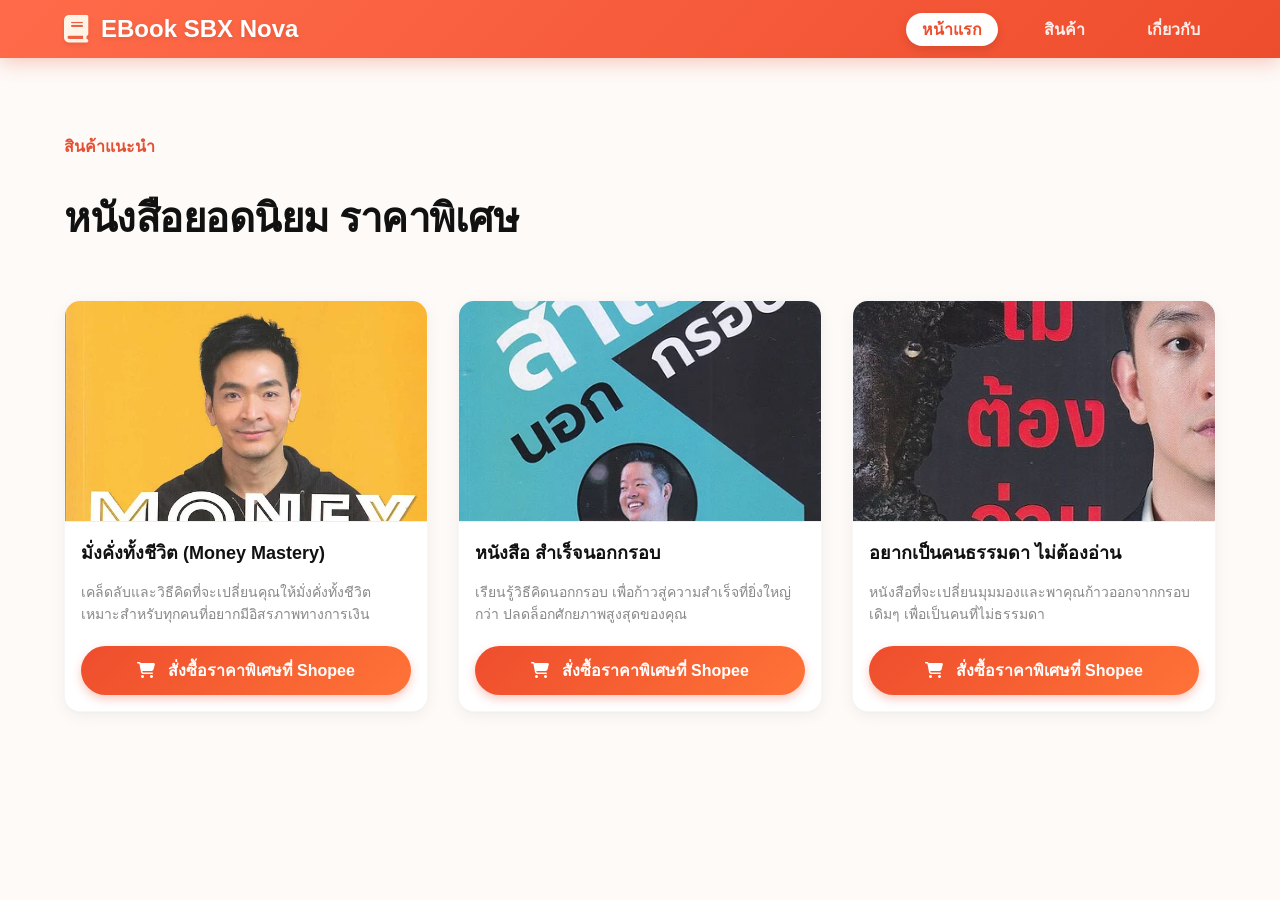
==== index.html @ 1cca0965 "Add files via upload" ====
<!DOCTYPE html>
<html lang="th">

<head>
    <meta charset="UTF-8">
    <meta name="viewport" content="width=device-width, initial-scale=1.0">
    <title>Shopee Affiliate Products - EBook SBX Nova</title>
    <link rel="stylesheet" href="css/style.css">
    <link rel="stylesheet" href="1.css">
    <link rel="stylesheet" href="https://cdnjs.cloudflare.com/ajax/libs/font-awesome/6.4.0/css/all.min.css">
</head>

<body>
    <!-- Navbar -->
    <nav class="navbar">
        <div class="nav-container">
            <div class="logo">
                <i class="fas fa-book"></i>
                <span>EBook SBX Nova</span>
            </div>
            <ul class="nav-menu">
                <li><a href="index.html" class="active">หน้าแรก</a></li>
                <li><a href="products.html">สินค้า</a></li>
                <li><a href="sbx.html">เกี่ยวกับ</a></li>
            </ul>
        </div>
    </nav>

    <!-- Hero Section -->
    <div class="hero-section">
        <p class="subtitle">สินค้าแนะนำ</p>
        <h1 class="title">หนังสือยอดนิยม ราคาพิเศษ</h1>
    </div> <!-- Products Grid -->
    <div class="products-grid">
        <!-- Card 1 -->
        <div class="product-card">
            <div class="product-media" onclick="openModal('modal1')">
                <img src="หนังสือ/หนังสือมั่งคั่งทั้งชีวิต1.webp" alt="มั่งคั่งทั้งชีวิต">
            </div>
            <div class="product-body" style="text-align: left;">
                <h3 style="font-weight: 800; font-size: 18px; margin-bottom: 12px; color: #111;">มั่งคั่งทั้งชีวิต
                    (Money Mastery)</h3>
                <p style="color: #888; font-size: 14px; margin-bottom: 20px; line-height: 1.6;">
                    เคล็ดลับและวิธีคิดที่จะเปลี่ยนคุณให้มั่งคั่งทั้งชีวิต เหมาะสำหรับทุกคนที่อยากมีอิสรภาพทางการเงิน</p>
                <button class="btn-shopee" onclick="window.open('https://s.shopee.co.th/8Km0acbFTI', '_blank')"><i
                        class="fas fa-shopping-cart"></i> สั่งซื้อราคาพิเศษที่ Shopee</button>
            </div>
        </div>

        <!-- Card 2 -->
        <div class="product-card">
            <div class="product-media" onclick="openModal('modal2')">
                <img src="หนังสือ/สำเร็จนอกกรอบ1.webp" alt="สำเร็จนอกกรอบ">
            </div>
            <div class="product-body" style="text-align: left;">
                <h3 style="font-weight: 800; font-size: 18px; margin-bottom: 12px; color: #111;">หนังสือ สำเร็จนอกกรอบ
                </h3>
                <p style="color: #888; font-size: 14px; margin-bottom: 20px; line-height: 1.6;">เรียนรู้วิธีคิดนอกกรอบ
                    เพื่อก้าวสู่ความสำเร็จที่ยิ่งใหญ่กว่า ปลดล็อกศักยภาพสูงสุดของคุณ</p>
                <button class="btn-shopee" onclick="window.open('https://s.shopee.co.th/W39GHIqOb', '_blank')"><i
                        class="fas fa-shopping-cart"></i> สั่งซื้อราคาพิเศษที่ Shopee</button>
            </div>
        </div>

        <!-- Card 3 -->
        <div class="product-card">
            <div class="product-media" onclick="openModal('modal3')">
                <img src="หนังสือ/อยากเป็นคนธรรมดา ไม่ต้องอ่าน1.jpg" alt="อยากเป็นคนธรรมดา ไม่ต้องอ่าน">
            </div>
            <div class="product-body" style="text-align: left;">
                <h3 style="font-weight: 800; font-size: 18px; margin-bottom: 12px; color: #111;">อยากเป็นคนธรรมดา
                    ไม่ต้องอ่าน
                </h3>
                <p style="color: #888; font-size: 14px; margin-bottom: 20px; line-height: 1.6;">
                    หนังสือที่จะเปลี่ยนมุมมองและพาคุณก้าวออกจากกรอบเดิมๆ เพื่อเป็นคนที่ไม่ธรรมดา</p>
                <button class="btn-shopee" onclick="window.open('https://s.shopee.co.th/8Klz4EliF8', '_blank')"><i
                        class="fas fa-shopping-cart"></i> สั่งซื้อราคาพิเศษที่ Shopee</button>
            </div>
        </div>
    </div>

    <!-- Modal 1 -->
    <div id="modal1" class="book-modal" onclick="if(event.target==this)closeModal('modal1')">
        <div class="book-modal-content">
            <span class="book-modal-close" onclick="closeModal('modal1')">&times;</span>
            <div class="book-modal-body">
                <h3 style="margin-top: 0;">หนังสือ มั่งคั่งทั้งชีวิต (Money Mastery)</h3>
                <img src="หนังสือ/หนังสือมั่งคั่งทั้งชีวิต.webp" alt="มั่งคั่งทั้งชีวิต"
                    style="width: 100%; border-radius: 10px; margin-top: 15px;">
                <p style="margin-top: 15px; color: #555; line-height: 1.6; font-size: 15px;">
                    เรียนรู้เคล็ดลับและวิธีคิดที่จะเปลี่ยนคุณให้มั่งคั่งทั้งชีวิต
                    หนังสือเล่มนี้เหมาะสำหรับทุกคนที่อยากมีอิสรภาพทางการเงิน
                    และต้องการวางแผนการลงทุนอย่างชาญฉลาดในยุคปัจจุบัน<br><br><b>สิ่งที่น่าสนใจ:</b> เนื้อหาอ่านง่าย
                    มีตัวอย่างประกอบชัดเจน</p>
            </div>
        </div>
    </div>

    <!-- Modal 2 -->
    <div id="modal2" class="book-modal" onclick="if(event.target==this)closeModal('modal2')">
        <div class="book-modal-content">
            <span class="book-modal-close" onclick="closeModal('modal2')">&times;</span>
            <div class="book-modal-body">
                <h3 style="margin-top: 0;">หนังสือ สำเร็จนอกกรอบ</h3>
                <img src="หนังสือ/สำเร็จนอกกรอบ2.jpg" alt="สำเร็จนอกกรอบ"
                    style="width: 100%; border-radius: 10px; margin-top: 15px;">
                <p style="margin-top: 15px; color: #555; line-height: 1.6; font-size: 15px;">
                    การคิดนอกกรอบคือหัวใจสำคัญของการสร้างสรรค์นวัตกรรม หนังสือเล่มนี้จะช่วยปลดล็อกศักยภาพสูงสุดของคุณ
                    เพื่อก้าวสู่ความสำเร็จที่ยิ่งใหญ่กว่าเดิม<br><br><b>ข้อคิดสำคัญ:</b> การกล้าที่จะทำสิ่งที่แตกต่าง
                    จะนำไปสู่ผลลัพธ์ที่ไม่เหมือนใคร</p>
            </div>
        </div>
    </div>

    <!-- Modal 3 -->
    <div id="modal3" class="book-modal" onclick="if(event.target==this)closeModal('modal3')">
        <div class="book-modal-content">
            <span class="book-modal-close" onclick="closeModal('modal3')">&times;</span>
            <div class="book-modal-body">
                <h3 style="margin-top: 0;">หนังสือ อยากเป็นคนธรรมดา ไม่ต้องอ่าน</h3>
                <img src="หนังสือ/อยากเป็นคนธรรมดา ไม่ต้องอ่าน.webp" alt="อยากเป็นคนธรรมดา ไม่ต้องอ่าน"
                    style="width: 100%; border-radius: 10px; margin-top: 15px;">
                <p style="margin-top: 15px; color: #555; line-height: 1.6; font-size: 15px;">
                    เรียนรู้วิธีการก้าวข้ามขีดจำกัดของตัวเอง หากคุณไม่อยากหยุดอยู่แค่ความธรรมดา
                    หนังสือเล่มนี้จะช่วยเปิดมุมมองใหม่ๆ ให้คุณกล้าคิดและกล้าลงมือทำ<br><br><b>สิ่งที่น่าสนใจ:</b>
                    เนื้อหาสร้างแรงบันดาลใจได้ดีมาก เหมาะกับคนรุ่นใหม่</p>
            </div>
        </div>
    </div>

    <script>
        function openModal(modalId) {
            var modal = document.getElementById(modalId);
            if (modal) {
                modal.style.display = 'flex';
                document.body.style.overflow = 'hidden'; // Prevent background scrolling
            }
        }

        function closeModal(modalId) {
            var modal = document.getElementById(modalId);
            if (modal) {
                modal.style.display = 'none';
                document.body.style.overflow = 'auto'; // Restore background scrolling

                // Pause video when modal is closed
                var video = modal.querySelector('video');
                if (video) {
                    video.pause();
                }
            }
        }
    </script>
</body>

</html>
---- 1.css ----
/* ========================================
   SHOPEE AFFILIATE PAGE STYLES
   ======================================== */

body {
    background-color: #fdfaf7;
    margin: 0;
    font-family: 'Inter', 'Prompt', sans-serif;
}

/* Navbar Styles */
.navbar {
    background: linear-gradient(135deg, #ff6b4a 0%, #ee4d2d 100%);
    box-shadow: 0 4px 20px rgba(238, 77, 45, 0.3);
    position: sticky;
    top: 0;
    z-index: 1000;
    padding: 15px 0;
}

.nav-container {
    max-width: 1200px;
    margin: 0 auto;
    display: flex;
    justify-content: space-between;
    align-items: center;
    padding: 0 5%;
}

.logo {
    display: flex;
    align-items: center;
    gap: 12px;
    color: white;
    font-size: 24px;
    font-weight: 800;
    text-shadow: 0 2px 4px rgba(0, 0, 0, 0.1);
    cursor: pointer;
}

.logo i {
    font-size: 28px;
    color: #fff4e6;
}

.nav-menu {
    list-style: none;
    display: flex;
    gap: 30px;
    margin: 0;
    padding: 0;
}

.nav-menu li a {
    color: rgba(255, 255, 255, 0.9);
    text-decoration: none;
    font-size: 16px;
    font-weight: 600;
    transition: all 0.3s ease;
    padding: 8px 16px;
    border-radius: 20px;
}

.nav-menu li a:hover,
.nav-menu li a.active {
    color: #ee4d2d;
    background-color: white;
    box-shadow: 0 4px 10px rgba(0, 0, 0, 0.1);
}

/* Hero Section */
.hero-section {
    background: transparent;
    color: #333;
    padding: 60px 5% 20px;
    text-align: left;
    max-width: 1200px;
    margin: 0 auto;
}

/* Search and Categories */
.search-container {
    display: flex;
    gap: 10px;
    max-width: 600px;
    margin: 0 0 30px 0;
}

.search-box {
    flex: 1;
    padding: 14px 20px;
    border: 2px solid #ffdec2;
    border-radius: 30px;
    font-size: 16px;
    font-family: inherit;
    outline: none;
    transition: all 0.3s;
    background: #fff;
    box-shadow: 0 2px 10px rgba(0, 0, 0, 0.02);
}

.search-box:focus {
    border-color: #ee4d2d;
    box-shadow: 0 4px 15px rgba(238, 77, 45, 0.1);
}

.search-btn {
    background: linear-gradient(135deg, #ff6b4a 0%, #ee4d2d 100%);
    color: white;
    border: none;
    padding: 0 30px;
    border-radius: 30px;
    font-size: 16px;
    cursor: pointer;
    font-weight: bold;
    transition: all 0.3s;
    box-shadow: 0 4px 15px rgba(238, 77, 45, 0.2);
}

.search-btn:hover {
    transform: translateY(-2px);
    box-shadow: 0 6px 20px rgba(238, 77, 45, 0.3);
}

.categories-container {
    margin-bottom: 20px;
}

.categories-list {
    display: flex;
    gap: 12px;
    flex-wrap: wrap;
}

.category-chip {
    padding: 10px 24px;
    background: white;
    border: 1px solid #ffdec2;
    border-radius: 30px;
    cursor: pointer;
    font-size: 14px;
    color: #555;
    transition: all 0.3s;
    font-weight: 600;
    box-shadow: 0 2px 8px rgba(0, 0, 0, 0.02);
}

.category-chip:hover,
.category-chip.active {
    background: linear-gradient(135deg, #ff6b4a 0%, #ee4d2d 100%);
    color: white;
    border-color: transparent;
    box-shadow: 0 4px 12px rgba(238, 77, 45, 0.2);
}

.products-grid {
    display: grid;
    grid-template-columns: repeat(auto-fit, minmax(300px, 1fr));
    gap: 30px;
    max-width: 1200px;
    margin: 0 auto;
    padding: 0 5% 60px;
}

.hero-section p.subtitle {
    font-size: 16px;
    font-weight: bold;
    color: #e55034;
    margin-bottom: 10px;
}

.hero-section h1.title {
    font-size: 40px;
    font-weight: 900;
    color: #111;
    margin-bottom: 30px;
    text-shadow: none;
    letter-spacing: -0.5px;
}

/* Product Display Section */
.product-container {
    max-width: 1200px;
    margin: -50px auto 40px;
    background: white;
    border-radius: 12px;
    box-shadow: 0 10px 40px rgba(0, 0, 0, 0.15);
    overflow: hidden;
    position: relative;
    z-index: 10;
}


/* Top Section: Product Image/Video */
.product-image-section {
    position: relative;
    height: 400px;
    background: linear-gradient(135deg, #f5f5f5 0%, #eeeeee 100%);
    overflow: hidden;
}

.product-image-section img,
.product-image-section video {
    width: 100%;
    height: 100%;
    object-fit: cover;
}

.badge-shopee {
    position: absolute;
    top: 20px;
    right: 20px;
    background: #ee4d2d;
    color: white;
    padding: 8px 16px;
    border-radius: 5px;
    font-weight: bold;
    font-size: 14px;
    display: flex;
    align-items: center;
    gap: 5px;
}

/* Middle Section: Highlights */
.highlights-section {
    padding: 40px;
    background: white;
}

.highlights-section h2 {
    text-align: center;
    color: #333;
    margin-bottom: 30px;
    font-size: 28px;
}

.highlights-grid {
    display: grid;
    grid-template-columns: repeat(auto-fit, minmax(200px, 1fr));
    gap: 20px;
    margin-bottom: 30px;
}

.highlight-item {
    text-align: center;
    padding: 20px;
    background: #f9f9f9;
    border-radius: 8px;
    border-left: 4px solid #ee4d2d;
}

.highlight-item i {
    font-size: 32px;
    color: #ee4d2d;
    margin-bottom: 10px;
}

.highlight-item h3 {
    color: #333;
    margin-bottom: 8px;
    font-size: 16px;
}

.highlight-item p {
    color: #666;
    font-size: 14px;
    line-height: 1.5;
}

/* CTA Button Section */
.cta-section {
    padding: 40px;
    text-align: center;
    background: linear-gradient(135deg, #fff5f0 0%, #ffe8e0 100%);
}

.cta-section h3 {
    color: #333;
    margin-bottom: 20px;
    font-size: 22px;
}

/* Shopee Affiliate CTA Styles */
.btn-shopee {
    background: linear-gradient(135deg, #ee4d2d 0%, #ff7337 100%);
    color: white;
    border: none;
    padding: 12px 25px;
    border-radius: 50px;
    font-size: 16px;
    font-weight: bold;
    cursor: pointer;
    width: 100%;
    transition: all 0.3s ease;
    box-shadow: 0 4px 10px rgba(238, 77, 45, 0.3);
    animation: pulse-orange 2s infinite;
    /* à¸—à¸³à¹ƒà¸«à¹‰à¸›à¸¸à¹ˆà¸¡à¹€à¸•à¹‰à¸™à¹€à¸šà¸²à¹† */
}

.btn-shopee:hover {
    transform: translateY(-3px);
    box-shadow: 0 6px 15px rgba(238, 77, 45, 0.5);
    background: linear-gradient(135deg, #ff7337 0%, #ee4d2d 100%);
}

@keyframes pulse-orange {
    0% {
        transform: scale(1);
    }

    50% {
        transform: scale(1.03);
    }

    100% {
        transform: scale(1);
    }
}

.btn-shopee i {
    margin-right: 8px;
}

/* Reviews Section */
.reviews-section {
    padding: 80px 40px;
    background: #f9fbfd;
}

.reviews-section h2 {
    text-align: center;
    color: #333;
    margin-bottom: 40px;
    font-size: 28px;
}

.reviews-grid {
    display: grid;
    grid-template-columns: repeat(auto-fit, minmax(280px, 1fr));
    gap: 25px;
}

.review-card {
    background: #fff;
    padding: 30px;
    border-radius: 16px;
    box-shadow: 0 4px 20px rgba(0, 0, 0, 0.04);
    border-top: 4px solid #ee4d2d;
    transition: transform 0.3s ease;
}

.review-header {
    display: flex;
    align-items: center;
    margin-bottom: 15px;
}

.review-avatar {
    width: 45px;
    height: 45px;
    border-radius: 50%;
    background: #ee4d2d;
    color: white;
    display: flex;
    align-items: center;
    justify-content: center;
    font-weight: bold;
    margin-right: 12px;
}

.review-user {
    flex: 1;
}

.review-user h4 {
    color: #333;
    margin: 0 0 3px 0;
    font-size: 15px;
}

.review-rating {
    color: #ffc107;
    font-size: 14px;
}

.review-text {
    color: #666;
    line-height: 1.6;
    font-size: 14px;
    margin-bottom: 15px;
}

.review-image {
    width: 100%;
    height: 150px;
    background: #eeeeee;
    border-radius: 6px;
    object-fit: cover;
    margin-top: 10px;
}

/* Footer */
.footer {
    background: #333;
    color: white;
    text-align: center;
    padding: 30px 20px;
    margin-top: 60px;
}

/* Responsive */
@media (max-width: 768px) {
    .highlights-grid {
        grid-template-columns: 1fr;
    }

    .hero-section h1 {
        font-size: 24px;
    }

    .btn-shopee {
        padding: 14px 30px;
        font-size: 16px;
    }

    .product-image-section {
        height: 250px;
    }
}

/* New Product Card Styles */
.product-card {
    background: #fff;
    border-radius: 16px;
    box-shadow: 0 4px 15px rgba(0, 0, 0, 0.05), 0 1px 3px rgba(0, 0, 0, 0.02);
    text-align: center;
    overflow: hidden;
    transition: transform 0.4s cubic-bezier(0.175, 0.885, 0.32, 1.275), box-shadow 0.4s ease;
    border: 1px solid rgba(0, 0, 0, 0.03);
    display: flex;
    flex-direction: column;
}

.product-card:hover {
    transform: translateY(-8px) scale(1.01);
    box-shadow: 0 15px 35px rgba(238, 77, 45, 0.1), 0 5px 15px rgba(0, 0, 0, 0.05);
}

.product-media img,
.product-media video {
    width: 100%;
    height: 100%;
    object-fit: cover;
    display: block;
}

.product-badge {
    position: absolute;
    top: 15px;
    right: 15px;
    background: #ee4d2d;
    color: white;
    padding: 6px 12px;
    border-radius: 20px;
    font-size: 13px;
    font-weight: bold;
    box-shadow: 0 2px 5px rgba(0, 0, 0, 0.2);
    z-index: 2;
}

.video-badge {
    position: absolute;
    bottom: 15px;
    left: 15px;
    background: rgba(0, 0, 0, 0.7);
    color: white;
    padding: 6px 12px;
    border-radius: 20px;
    font-size: 13px;
    z-index: 2;
    display: flex;
    align-items: center;
    gap: 5px;
}

.product-body {
    padding: 20px;
}

.product-body h3 {
    margin: 0 0 10px 0;
    font-size: 18px;
    color: #333;
}

.product-body p {
    color: #666;
    font-size: 14px;
    margin-bottom: 20px;
    line-height: 1.5;
}

.section-divider {
    border: none;
    border-top: 1px solid #eee;
    margin: 40px auto;
    width: 80%;
}

/* Modal Styles */
.book-modal {
    display: none;
    position: fixed;
    z-index: 1000;
    left: 0;
    top: 0;
    width: 100%;
    height: 100%;
    background-color: rgba(0, 0, 0, 0.7);
    align-items: center;
    justify-content: center;
    backdrop-filter: blur(5px);
}

.book-modal-content {
    background-color: #fff;
    padding: 30px;
    border-radius: 15px;
    width: 90%;
    max-width: 600px;
    max-height: 90vh;
    display: flex;
    flex-direction: column;
    position: relative;
    box-shadow: 0 10px 30px rgba(0, 0, 0, 0.3);
    animation: modal-pop 0.3s ease-out;
}

.book-modal-close {
    position: absolute;
    top: 15px;
    right: 20px;
    color: #aaa;
    font-size: 28px;
    font-weight: bold;
    cursor: pointer;
    transition: color 0.2s;
    z-index: 10;
}

.book-modal-close:hover {
    color: #ee4d2d;
}

.book-modal-body {
    overflow-y: auto;
    padding-right: 10px;
}

.product-media {
    position: relative;
    width: 100%;
    height: 220px;
    /* เลือกค่ากลางสวยๆ */
    overflow: hidden;
    background: #f9f9f9;
    cursor: pointer;
}

.book-modal-body img,
.book-modal-body video {
    width: 100%;
    border-radius: 10px;
    margin-bottom: 15px;
    display: block;
}

@keyframes modal-pop {
    0% {
        transform: scale(0.9);
        opacity: 0;
    }

    100% {
        transform: scale(1);
        opacity: 1;
    }
}

.product-media {
    cursor: pointer;
    position: relative;
}

.product-media::after {
    content: '\f00e';
    font-family: 'Font Awesome 6 Free';
    font-weight: 900;
    position: absolute;
    top: 50%;
    left: 50%;
    transform: translate(-50%, -50%) scale(0.5);
    background: rgba(238, 77, 45, 0.9);
    color: white;
    width: 50px;
    height: 50px;
    border-radius: 50%;
    display: flex;
    align-items: center;
    justify-content: center;
    font-size: 20px;
    opacity: 0;
    transition: all 0.3s ease;
    pointer-events: none;
}

/* Dropdown Menu Styles */
.dropdown {
    position: relative;
    display: inline-block;
}

.dropdown-content {
    display: none;
    position: absolute;
    background-color: #fff;
    min-width: 180px;
    box-shadow: 0px 8px 16px 0px rgba(0, 0, 0, 0.15);
    z-index: 1000;
    border-radius: 8px;
    top: 100%;
    left: 0;
    overflow: hidden;
    margin-top: 10px;
}

.dropdown-content a {
    color: #333;
    padding: 12px 16px;
    text-decoration: none;
    display: block;
    font-size: 15px;
    transition: background-color 0.2s, color 0.2s;
    text-align: left;
}

.dropdown-content a:hover {
    background-color: #f8f9fa;
    color: #ee4d2d;
}

.show {
    display: block;
}

.product-media img {
    transition: transform 0.4s ease;
}

.product-card:hover .product-media img {
    transform: scale(1.05);
}

.product-card {
    background: #fff;
    border-radius: 16px;
    overflow: hidden;
    display: flex;
    flex-direction: column;
}

.product-media {
    width: 100%;
    height: 220px;
    overflow: hidden;
}

.product-media img {
    width: 100%;
    height: 100%;
    object-fit: cover;
    display: block;
}

/* 🔥 กรอบสี่เหลี่ยมด้านล่าง */
.product-body {
    background: #fff;
    padding: 16px;
    border-top: 1px solid #eee;
}
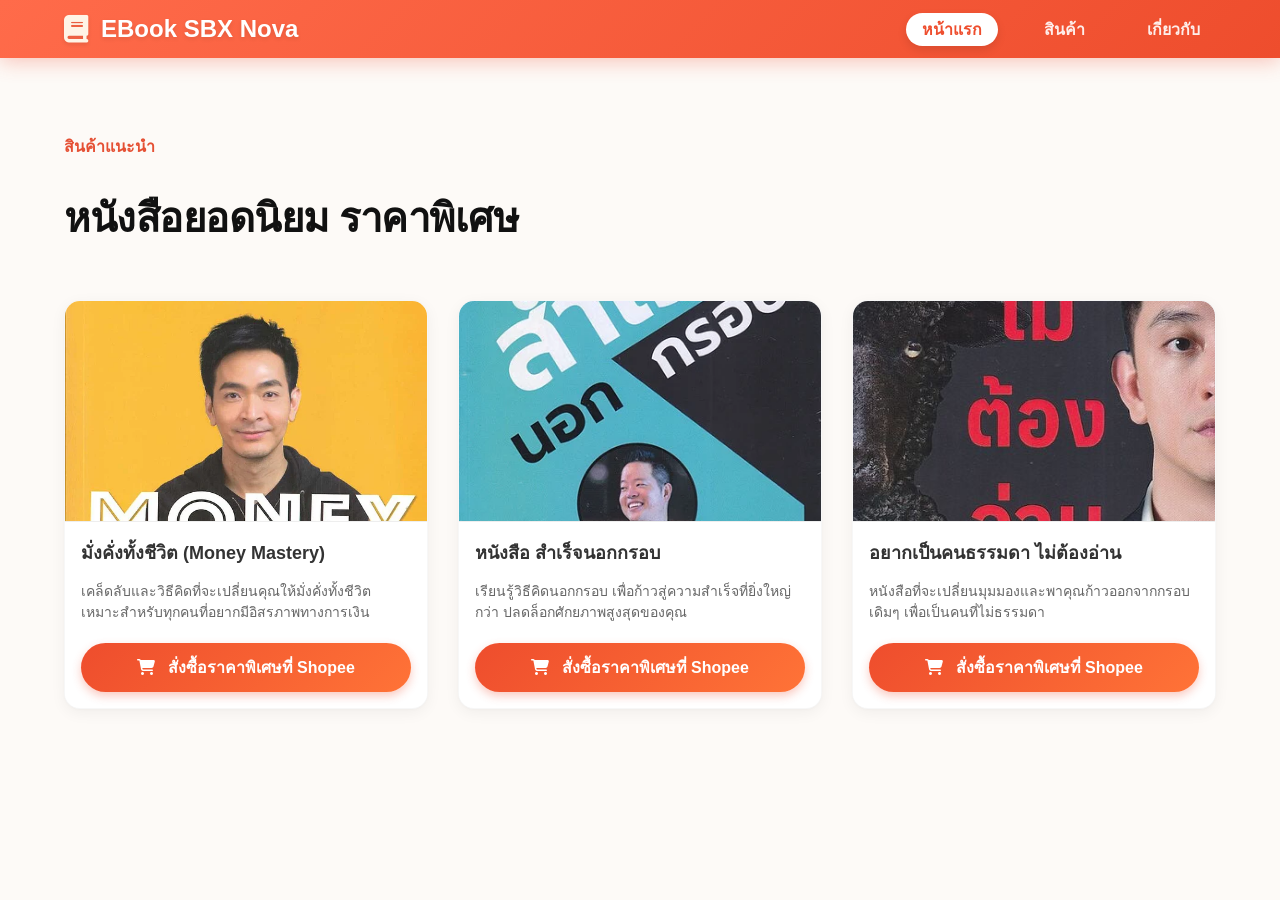
==== commit e9911334: "Add files via upload" ====
--- a/index.html
+++ b/index.html
@@ -37,11 +37,10 @@
             <div class="product-media" onclick="openModal('modal1')">
                 <img src="หนังสือ/หนังสือมั่งคั่งทั้งชีวิต1.webp" alt="มั่งคั่งทั้งชีวิต">
             </div>
-            <div class="product-body" style="text-align: left;">
-                <h3 style="font-weight: 800; font-size: 18px; margin-bottom: 12px; color: #111;">มั่งคั่งทั้งชีวิต
-                    (Money Mastery)</h3>
-                <p style="color: #888; font-size: 14px; margin-bottom: 20px; line-height: 1.6;">
-                    เคล็ดลับและวิธีคิดที่จะเปลี่ยนคุณให้มั่งคั่งทั้งชีวิต เหมาะสำหรับทุกคนที่อยากมีอิสรภาพทางการเงิน</p>
+                <div class="product-body" style="text-align: left;">
+                    <h3 class="product-title">มั่งคั่งทั้งชีวิต (Money Mastery)</h3>
+                    <p class="product-desc">
+                        เคล็ดลับและวิธีคิดที่จะเปลี่ยนคุณให้มั่งคั่งทั้งชีวิต เหมาะสำหรับทุกคนที่อยากมีอิสรภาพทางการเงิน</p>
                 <button class="btn-shopee" onclick="window.open('https://s.shopee.co.th/8Km0acbFTI', '_blank')"><i
                         class="fas fa-shopping-cart"></i> สั่งซื้อราคาพิเศษที่ Shopee</button>
             </div>
@@ -52,11 +51,10 @@
             <div class="product-media" onclick="openModal('modal2')">
                 <img src="หนังสือ/สำเร็จนอกกรอบ1.webp" alt="สำเร็จนอกกรอบ">
             </div>
-            <div class="product-body" style="text-align: left;">
-                <h3 style="font-weight: 800; font-size: 18px; margin-bottom: 12px; color: #111;">หนังสือ สำเร็จนอกกรอบ
-                </h3>
-                <p style="color: #888; font-size: 14px; margin-bottom: 20px; line-height: 1.6;">เรียนรู้วิธีคิดนอกกรอบ
-                    เพื่อก้าวสู่ความสำเร็จที่ยิ่งใหญ่กว่า ปลดล็อกศักยภาพสูงสุดของคุณ</p>
+                <div class="product-body" style="text-align: left;">
+                    <h3 class="product-title">หนังสือ สำเร็จนอกกรอบ</h3>
+                    <p class="product-desc">เรียนรู้วิธีคิดนอกกรอบ
+                        เพื่อก้าวสู่ความสำเร็จที่ยิ่งใหญ่กว่า ปลดล็อกศักยภาพสูงสุดของคุณ</p>
                 <button class="btn-shopee" onclick="window.open('https://s.shopee.co.th/W39GHIqOb', '_blank')"><i
                         class="fas fa-shopping-cart"></i> สั่งซื้อราคาพิเศษที่ Shopee</button>
             </div>
@@ -67,12 +65,10 @@
             <div class="product-media" onclick="openModal('modal3')">
                 <img src="หนังสือ/อยากเป็นคนธรรมดา ไม่ต้องอ่าน1.jpg" alt="อยากเป็นคนธรรมดา ไม่ต้องอ่าน">
             </div>
-            <div class="product-body" style="text-align: left;">
-                <h3 style="font-weight: 800; font-size: 18px; margin-bottom: 12px; color: #111;">อยากเป็นคนธรรมดา
-                    ไม่ต้องอ่าน
-                </h3>
-                <p style="color: #888; font-size: 14px; margin-bottom: 20px; line-height: 1.6;">
-                    หนังสือที่จะเปลี่ยนมุมมองและพาคุณก้าวออกจากกรอบเดิมๆ เพื่อเป็นคนที่ไม่ธรรมดา</p>
+                <div class="product-body" style="text-align: left;">
+                    <h3 class="product-title">อยากเป็นคนธรรมดา ไม่ต้องอ่าน</h3>
+                    <p class="product-desc">
+                        หนังสือที่จะเปลี่ยนมุมมองและพาคุณก้าวออกจากกรอบเดิมๆ เพื่อเป็นคนที่ไม่ธรรมดา</p>
                 <button class="btn-shopee" onclick="window.open('https://s.shopee.co.th/8Klz4EliF8', '_blank')"><i
                         class="fas fa-shopping-cart"></i> สั่งซื้อราคาพิเศษที่ Shopee</button>
             </div>
--- a/1.css
+++ b/1.css
@@ -59,6 +59,7 @@
     transition: all 0.3s ease;
     padding: 8px 16px;
     border-radius: 20px;
+    white-space: nowrap;
 }
 
 .nav-menu li a:hover,
@@ -153,6 +154,43 @@
     box-shadow: 0 4px 12px rgba(238, 77, 45, 0.2);
 }
 
+.products-section {
+    max-width: 1200px;
+    margin: 40px auto 60px;
+    padding: 40px 5% 40px;
+    background: #fff;
+    border-radius: 12px;
+    box-shadow: 0 4px 20px rgba(0, 0, 0, 0.05);
+}
+
+.section-title {
+    text-align: center;
+    color: #111;
+    font-size: 32px;
+    margin-bottom: 40px;
+}
+
+.subsection-title {
+    margin-top: 40px;
+    margin-bottom: 20px;
+    color: #333;
+    font-size: 22px;
+}
+
+.product-title {
+    font-weight: 800;
+    font-size: 18px;
+    margin-bottom: 12px;
+    color: #111;
+}
+
+.product-desc {
+    color: #888;
+    font-size: 14px;
+    margin-bottom: 20px;
+    line-height: 1.6;
+}
+
 .products-grid {
     display: grid;
     grid-template-columns: repeat(auto-fit, minmax(300px, 1fr));
@@ -410,21 +448,148 @@
 
 /* Responsive */
 @media (max-width: 768px) {
+    .nav-container {
+        padding: 0 3%;
+    }
+
+    .logo {
+        font-size: 20px;
+        gap: 8px;
+    }
+
+    .logo i {
+        font-size: 22px;
+    }
+
+    .nav-menu {
+        gap: 5px;
+    }
+
+    .nav-menu li a {
+        font-size: 14px;
+        padding: 6px 10px;
+    }
+
+    .products-section {
+        margin: 20px 10px;
+        padding: 20px 15px;
+    }
+
+    .section-title {
+        font-size: 24px;
+        margin-bottom: 25px;
+    }
+
+    .subsection-title {
+        font-size: 18px;
+        margin-top: 25px;
+    }
+
+    .product-title {
+        font-size: 16px;
+    }
+
+    .hero-section {
+        padding: 40px 5% 20px;
+    }
+
+    .hero-section h1.title {
+        font-size: 28px;
+        margin-bottom: 20px;
+    }
+
+    .products-grid {
+        grid-template-columns: repeat(auto-fit, minmax(250px, 1fr));
+        gap: 20px;
+        padding-bottom: 40px;
+    }
+
     .highlights-grid {
         grid-template-columns: 1fr;
     }
 
-    .hero-section h1 {
-        font-size: 24px;
-    }
-
     .btn-shopee {
-        padding: 14px 30px;
-        font-size: 16px;
+        padding: 12px 25px;
+        font-size: 15px;
     }
 
     .product-image-section {
         height: 250px;
+    }
+
+    .product-body h3 {
+        font-size: 16px;
+    }
+
+    .product-body p {
+        font-size: 13px;
+        margin-bottom: 15px;
+    }
+}
+
+@media (max-width: 480px) {
+    .logo span {
+        font-size: 18px;
+    }
+
+    .nav-menu li a {
+        font-size: 13px;
+        padding: 5px 8px;
+    }
+
+    .hero-section h1.title {
+        font-size: 22px;
+    }
+
+    .search-container {
+        flex-direction: column;
+        gap: 10px;
+    }
+
+    .search-btn {
+        padding: 12px;
+        width: 100%;
+    }
+
+    .category-chip {
+        padding: 8px 16px;
+        font-size: 12px;
+    }
+
+    .products-grid {
+        grid-template-columns: 1fr;
+        padding: 0 15px 40px;
+    }
+
+    .book-modal-content {
+        padding: 20px;
+        width: 95%;
+    }
+
+    .book-modal-body h3 {
+        font-size: 18px;
+    }
+
+    .book-modal-body p {
+        font-size: 14px;
+    }
+
+    /* About page specific responsive adjustments */
+    .about-header h1 {
+        font-size: 24px !important;
+    }
+
+    .about-section h2 {
+        font-size: 18px !important;
+    }
+
+    .about-section p, 
+    .about-section ul li {
+        font-size: 14px !important;
+    }
+
+    .cta-container h2 {
+        font-size: 22px !important;
     }
 }
 
